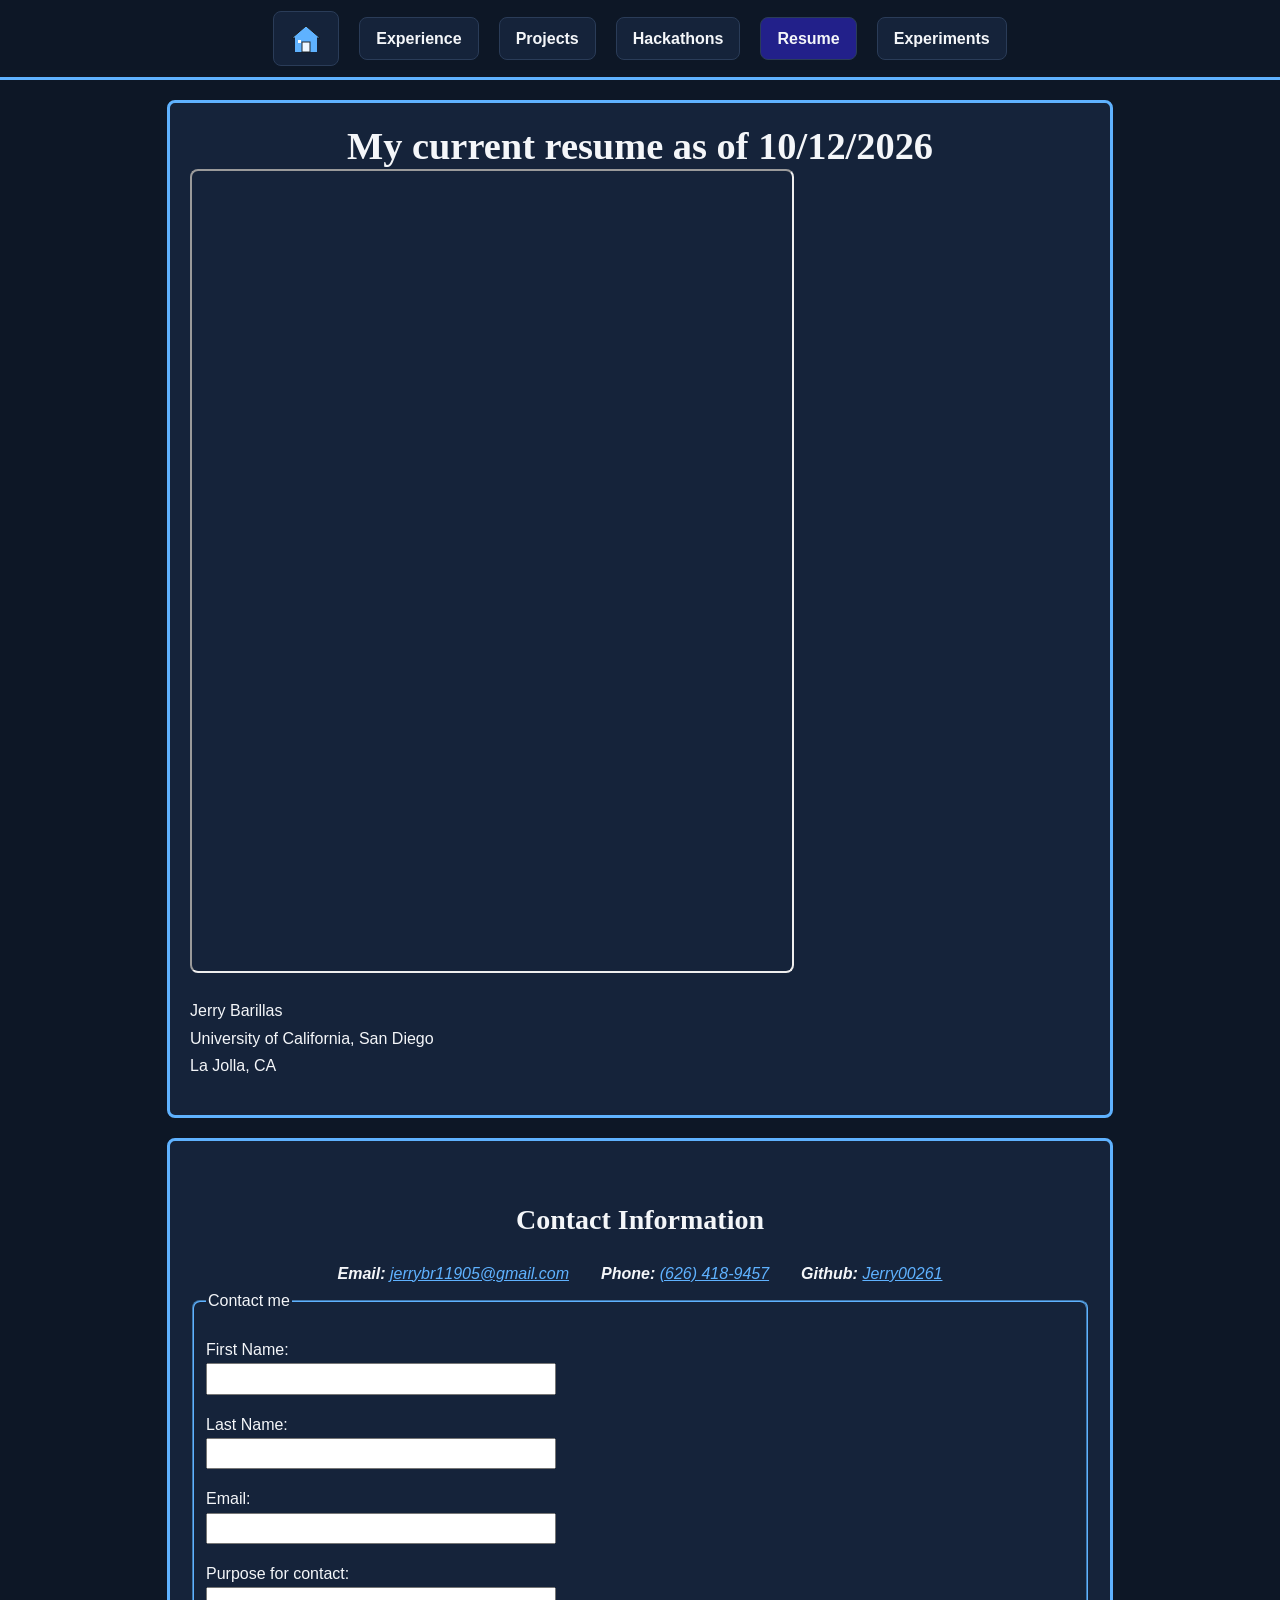
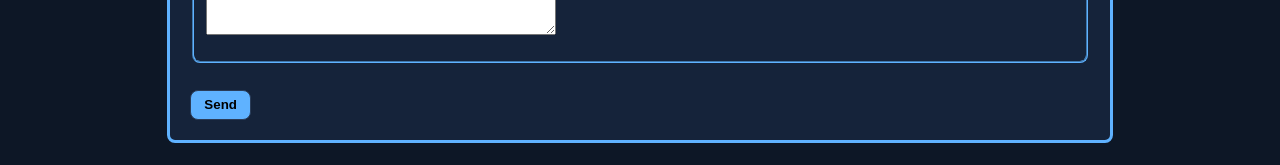
==== Current-Resume.html @ 763213d9 "Updated to curr portfolio" ====
<!DOCTYPE html>
<html lang="en">
<head>
    <meta charset="UTF-8">
    <meta name="viewport" content="width=device-width, initial-scale=1.0">
    <title>Official Resume - Jerry Barillas</title>

    <link rel="stylesheet" href="portfolio.css">
</head>
<body>

     <header>
        <nav>
            <ul>
                <li>
                    <a href="index.html">
                        <svg viewBox="0 0 32 32" width="32" height="32" fill="#1A1A1A" role="img"
                                aria-labelledby="homeTitle">
                                <title id="homeTitle">Home</title>
                                <polygon points="16, 3 2, 15 30, 15" stroke="#1A1A1A" stroke-width="1"/>
                                <rect x="5" y="14" width="22" height="15"/>
                                <rect x="12" y="19" width="8" height="10" fill="white" stroke="#1A1A1A" opacity="0.9"/>
                                <rect x="8" y="17" width="3" height="3" fill="white"/>
                        </svg>
                    </a>
                </li>
                <li>
                    <a href="Experience.html">Experience</a>
                </li>
                <li>
                    <a href="Projects.html">Projects</a>
                </li>
                <li>
                    <a href="Hackathons.html">Hackathons</a>
                </li>
                <li>
                    <a href="Current-Resume.html" aria-current="page">Resume</a>
                </li>
                <li>
                    <a href="experiments.html">Experiments</a>
                </li>
            </ul>
        </nav>        
    </header>

    <main>
        <h1>My current resume as of 10/12/2026</h1>

        <iframe src="sources/Official_Resume.pdf" title="Jerry Barillas Official Resume" 
                width="600" height="800">
        </iframe>

        <p>
            Jerry Barillas<br>
            University of California, San Diego<br>
            La Jolla, CA
        </p>

    </main>

    <footer>
        <h2>Contact Information</h2>
        <address>
            <p>
                <b>Email:</b> <a href="mailto:jerrybr11905@gmail.com">jerrybr11905@gmail.com</a>
            </p>
            <p>
                <b>Phone:</b> <a href="tel:+16264189457">(626) 418-9457</a>
            </p>
            <p>
                <b>Github:</b> <a href="https://github.com/Jerry00261">Jerry00261</a>
            </p>
        </address>
        

        <form action="#" method="post">

            <fieldset>
                <legend>Contact me</legend>
                <p>
                    <label for="firstName">First Name: 
                        <input type="text" name="firstName" id="firstName">
                    </label>
                </p>

                <p>
                    <label for="lastName">Last Name:
                        <input type="text" name="lastName" id="lastName">
                    </label>
                </p>
                <p>
                    <label for="email">Email: 
                        <input type="email" name="email" id="email">
                    </label>
                </p>

                <p>
                    <label for="message">Purpose for contact:
                        <textarea id="message" name="message"></textarea>
                    </label>
                </p>
            </fieldset>

            <button type="submit">Send</button>

        </form>
    </footer>
    
</body>
</html>
---- portfolio.css ----
:root {
    --background: #0d1726;
    --border-image: #15233a;
    --border: #2a3c58;
    --text: #f4f6f9;
    --main: #5fb2ff;
    --h-color: #ffc857;
    --font: Arial, Helvetica, sans-serif;
    --heading-font: Georgia, serif;
    --width: 900px;
    --space: 1.25rem;
    --margin-none: 0em;
    --button-color: #22208a;
    --border-radius: 8px;
}

body {
    margin: var(--margin-none); 
    font-family: var(--font);
    font-size: 1rem;
    line-height: 1.7;
    color: var(--text);
    background-color: var(--background);
}

h1, h2, h3 {
    font-family: var(--heading-font);
    line-height: 1.2;
}

h1 {
    font-size: 2.4rem;
    text-align: center;
    margin: var(--margin-none);
}   

h2 {
    font-size: 1.75rem;
    margin-top: 1.5em;
}

h3 {
    font-size: 1.25rem;
}

img, video, iframe {
    max-width: 100%;
    border-radius: var(--border-radius);
    /* Maybe come back later and fix */
}

img, video {
    height: auto;
}

a {
    color: var(--main);
}

nav ul {
    display: flex;
    flex-wrap: wrap;
    align-items: center;
    justify-content: center;
    gap: var(--space);
    margin: var(--margin-none); 
    padding: 0.7em;
    list-style: none;
    border-bottom: 3px solid var(--main);
}

nav a {
    color: var(--text);
    font-weight: bold;
    text-decoration: none;
    display: flex;
    font-size: 1rem;
    line-height: 1.25;
    align-items: center;
    justify-content: center;

    /* Button */
    background-color: var(--border-image);
    border-radius: var(--border-radius);
    padding: 0.65em 1em;
    border: 1px solid var(--border);
}

nav svg {
    fill: var(--main);
}

/* Attribute selector highlights the nav link for the page currently being viewed */
nav a[aria-current="page"] {
    /*outline: 3px solid var(--h-color);*/
    background-color: var(--button-color);
}
nav a:hover {
    background-color: var(--button-color);
    border-color: var(--main);
}

nav a:focus {
    outline: none;
    box-shadow: 0 0 0 3px var(--h-color);
}

a:hover {
    /*outline: 3px solid var(--h-color);*/
    background-color: var(--button-color);
}

button:focus, input:focus, textarea:focus {
    outline: 3px solid var(--h-color);
}

main, footer {
    max-width: var(--width);
    margin: var(--space) auto;
    padding: var(--space);
    background-color: var(--border-image);
    border-radius: var(--border-radius);
    border-style: solid;
    border-color: var(--main);
}

/* Adjacent sibling combinator adds a divider line between sections */
section + section {
    border-top: 4px solid var(--border);
}

main > career-title .career-title {
    text-align: center;
    font-style: italic;
}

/* Child combinator centers and borders only images placed directly inside main */
main > img {
    display: block;
    width: 275px;
    margin: 0em auto;
    border: 3px solid var(--main);
    border-radius: var(--border-radius);
}

/* Child combinators styles links inside paragraphs of mains sections as buttns */
main > section > p > a {
    background-color: var(--border-image);
    border: 1px solid var(--border);
    border-radius: var(--border-radius);
    padding: 0.65em 1em;
    text-decoration: none;
    color: var(--text);
}

main > section > p > a:hover {
    background-color: var(--button-color);
    border-color: var(--main);
}

main > section > p > a:focus {
    outline: none;
    box-shadow: 0 0 0 3px var(--h-color);
}

dialog {
    text-align: center;
    color: var(--text);
    background-color: var(--border-image);
    border: 2px solid var(--main);
    border-radius: var(--border-radius);
    box-sizing: border-box;
    width: 900px;
    height: 650px;
    font-size: 1.25rem;
    overflow: auto;
}

dialog > header > button {
    display: block;
    margin: var(--margin-none);
}

dialog ul {
    display: inline-block;
    text-align: left;
    padding-left: 1.5rem;
}

dialog h2 {
    font-size: 2rem;
}

dialog h3 {
    font-size: 1.5rem;
}

button {
    font-weight: bold;
    justify-content: center;
    align-items: center;
    margin-top: 2em;
    padding: 0.5em 1em;
    background-color: var(--main);
    border: 1px solid var(--border);
    border-radius: var(--border-radius);
}

button:hover {
    background-color: #9bc4ea;
}

input, textarea {
    box-sizing: border-box;
    display: block;
    width: 100%;
    max-width: 350px;
    padding: 0.3em;
    font-size: 1rem;
}

fieldset {
    border-color: var(--main);
    border-radius: var(--border-radius);
}

body > footer > h2 {
    text-align: center;
}

address {
    display: flex;
    flex-wrap: wrap;
    gap: 2rem;
    align-items: center;
    justify-content: center;
}

address p {
    margin: var(--margin-none);
}


@media (max-width: 600px) {
    h1 {
        font-size: 1.75rem;
    }

    main, footer {
        margin: 0.5rem;
        padding: 1rem;
    }

    address {
        flex-direction: column;
    }
}
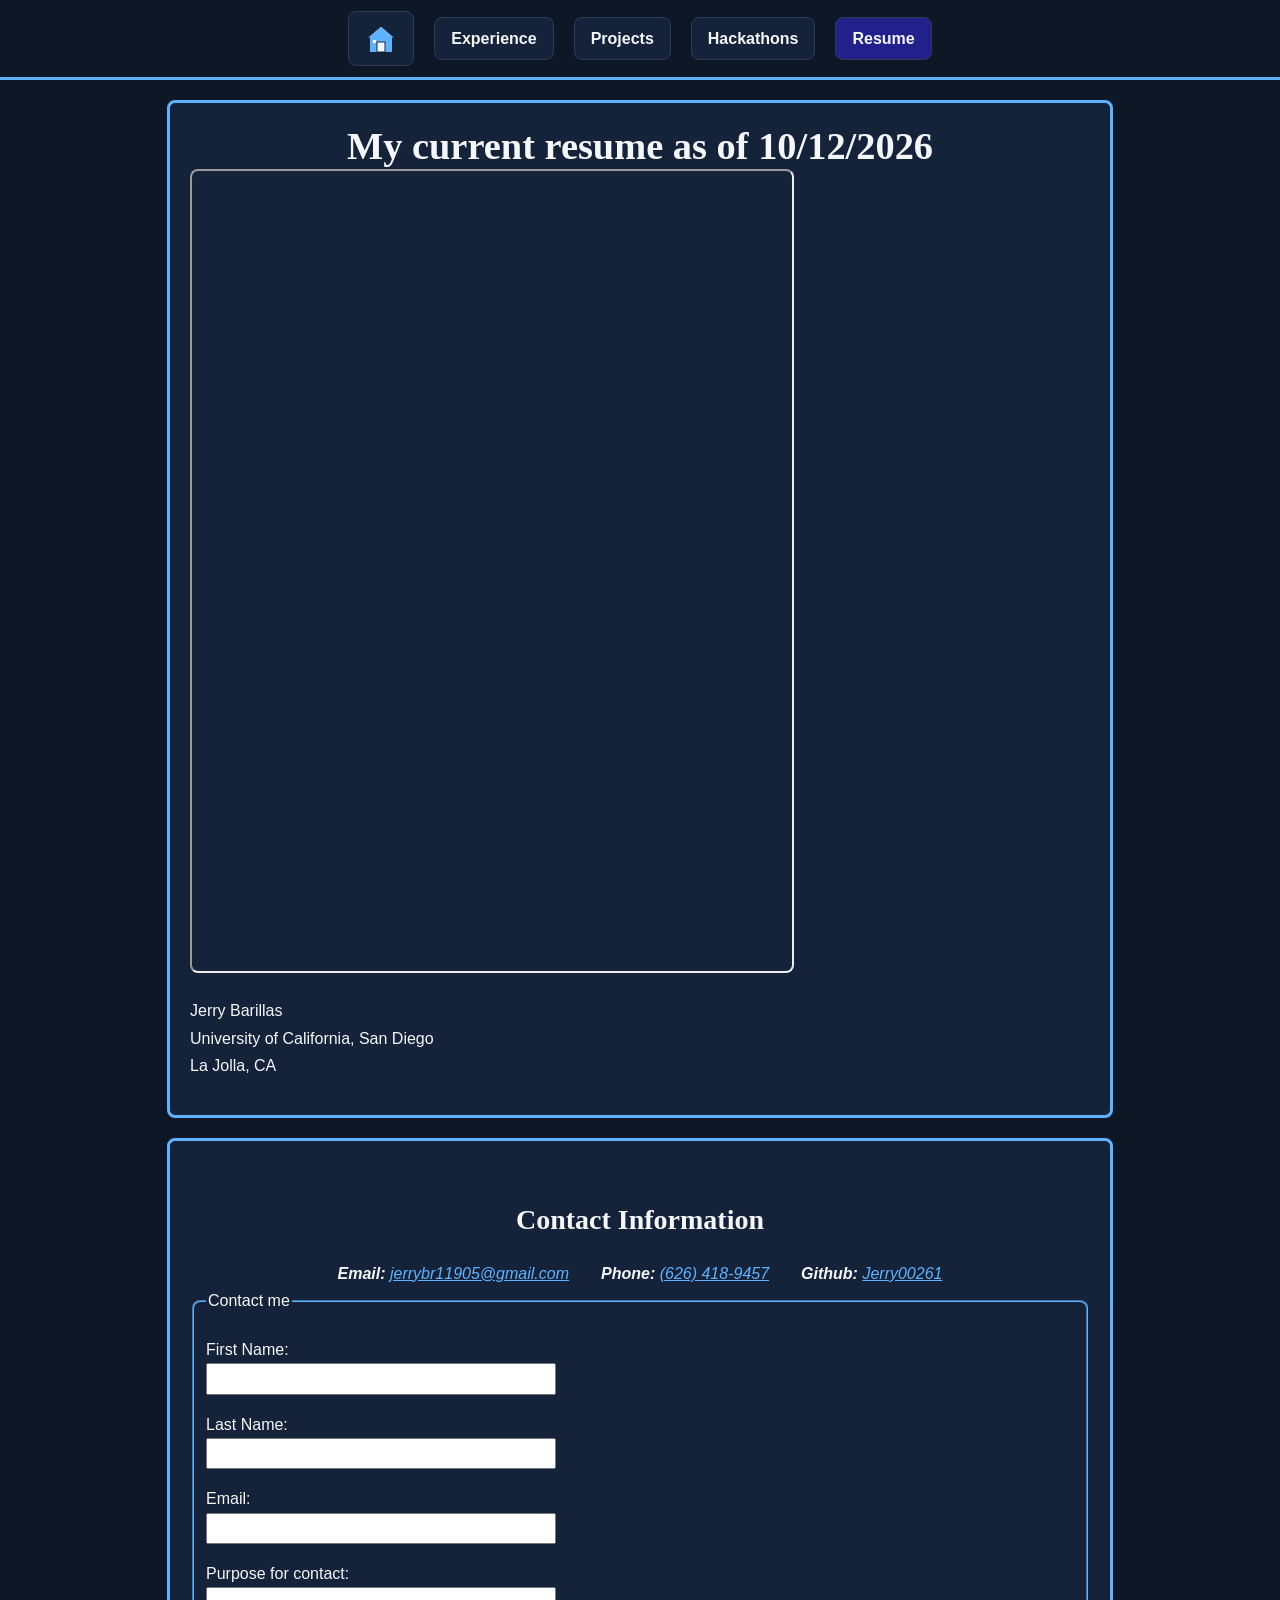
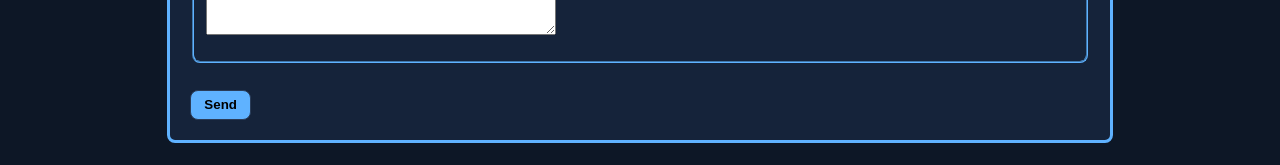
==== commit cf320a96: "Removed some stuff" ====
--- a/Current-Resume.html
+++ b/Current-Resume.html
@@ -35,9 +35,6 @@
                 </li>
                 <li>
                     <a href="Current-Resume.html" aria-current="page">Resume</a>
-                </li>
-                <li>
-                    <a href="experiments.html">Experiments</a>
                 </li>
             </ul>
         </nav>        
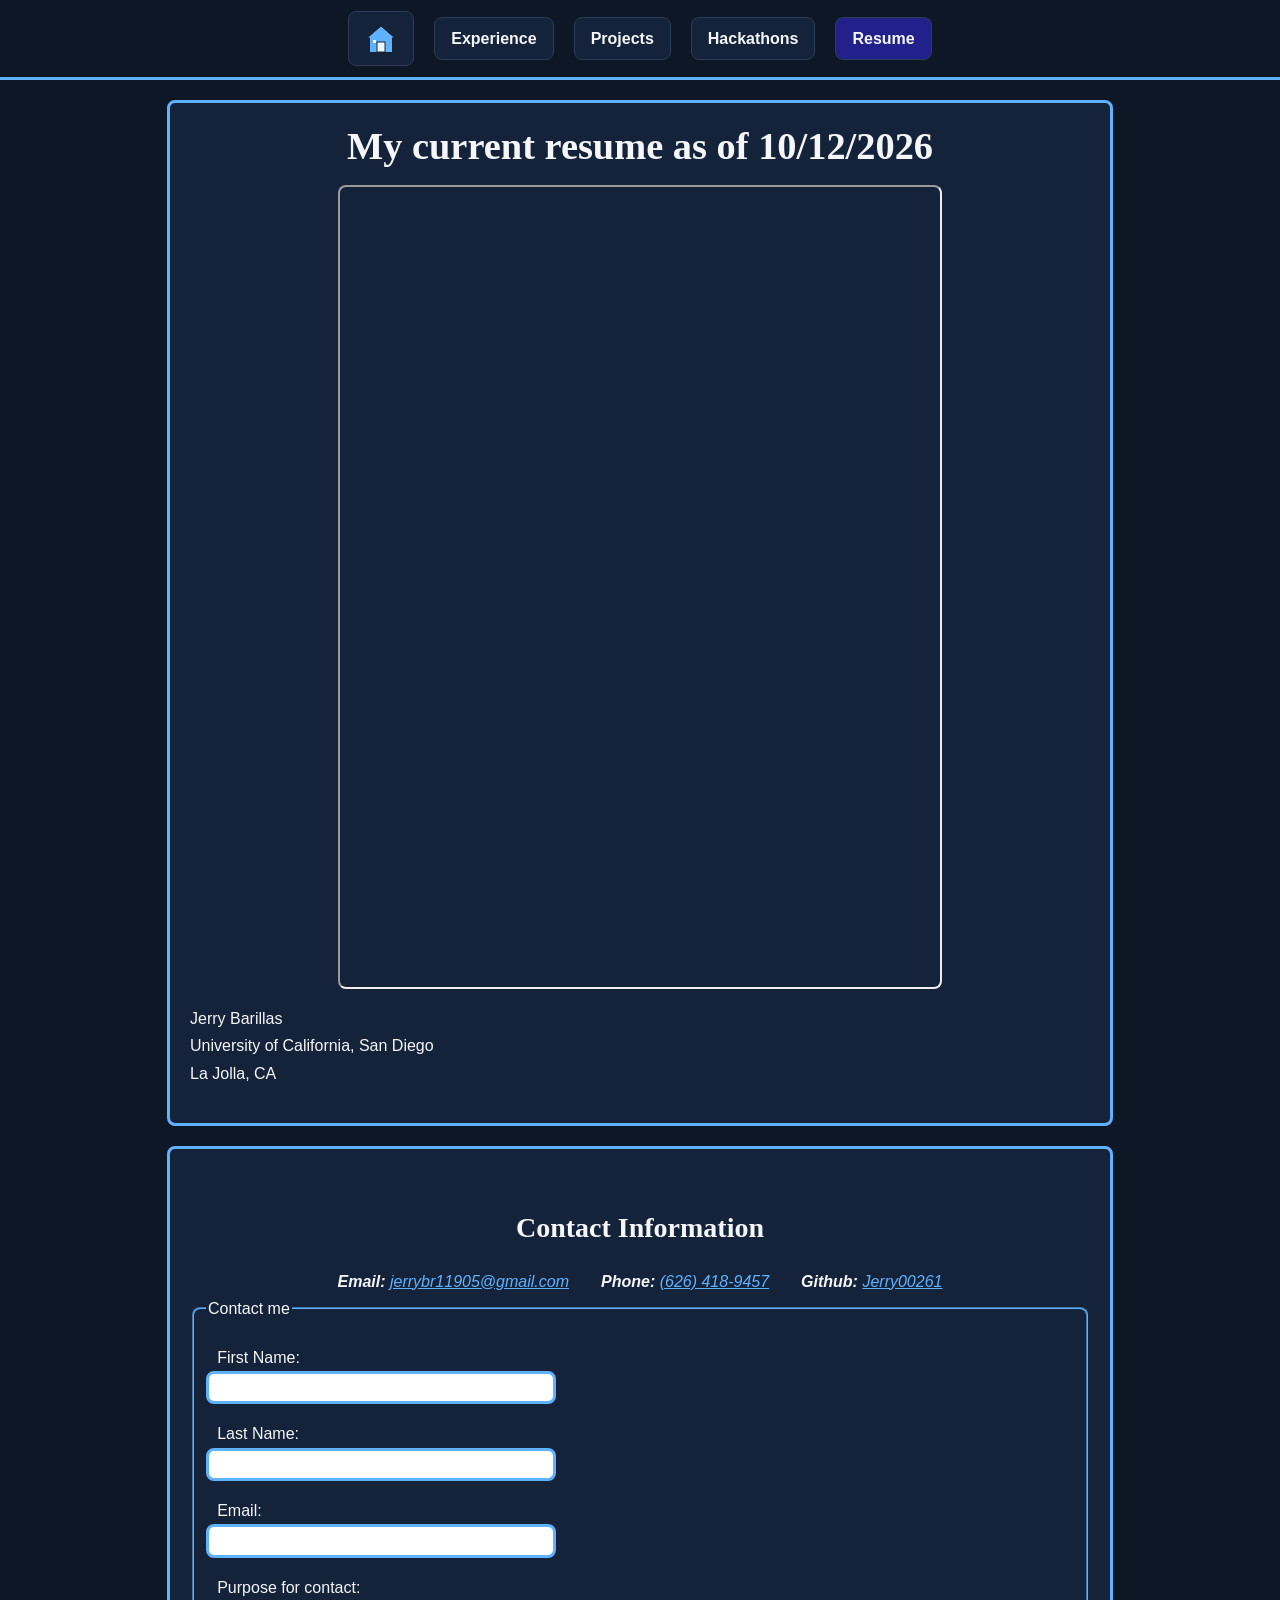
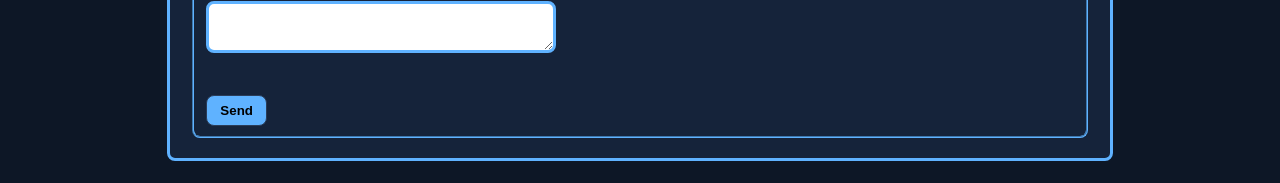
==== commit a9f99dc5: "Part 1 and 2 done!" ====
--- a/Current-Resume.html
+++ b/Current-Resume.html
@@ -75,31 +75,26 @@
             <fieldset>
                 <legend>Contact me</legend>
                 <p>
-                    <label for="firstName">First Name: 
-                        <input type="text" name="firstName" id="firstName">
-                    </label>
+                    <label for="firstName">First Name:</label>
+                    <input type="text" name="firstName" id="firstName">
                 </p>
 
                 <p>
-                    <label for="lastName">Last Name:
-                        <input type="text" name="lastName" id="lastName">
-                    </label>
+                    <label for="lastName">Last Name:</label>
+                    <input type="text" name="lastName" id="lastName">
                 </p>
                 <p>
-                    <label for="email">Email: 
-                        <input type="email" name="email" id="email">
-                    </label>
+                    <label for="email">Email:</label>
+                    <input type="email" name="email" id="email">
                 </p>
 
                 <p>
-                    <label for="message">Purpose for contact:
-                        <textarea id="message" name="message"></textarea>
-                    </label>
+                    <label for="message">Purpose for contact:</label>
+                    <textarea id="message" name="message"></textarea>
                 </p>
+
+                <button type="submit">Send</button>
             </fieldset>
-
-            <button type="submit">Send</button>
-
         </form>
     </footer>
     
--- a/portfolio.css
+++ b/portfolio.css
@@ -43,13 +43,19 @@
     font-size: 1.25rem;
 }
 
-img, video, iframe {
+img, iframe {
     max-width: 100%;
     border-radius: var(--border-radius);
     /* Maybe come back later and fix */
 }
 
-img, video {
+iframe {
+    display: block;
+    margin: auto;
+    margin-top: 1em;
+}
+
+img {
     height: auto;
 }
 
@@ -110,9 +116,9 @@
     background-color: var(--button-color);
 }
 
-button:focus, input:focus, textarea:focus {
+button:focus {
     outline: 3px solid var(--h-color);
-}
+} 
 
 main, footer {
     max-width: var(--width);
@@ -120,8 +126,7 @@
     padding: var(--space);
     background-color: var(--border-image);
     border-radius: var(--border-radius);
-    border-style: solid;
-    border-color: var(--main);
+    border: 3px solid var(--main);
 }
 
 /* Adjacent sibling combinator adds a divider line between sections */
@@ -129,9 +134,11 @@
     border-top: 4px solid var(--border);
 }
 
-main > career-title .career-title {
+.career-title {
     text-align: center;
     font-style: italic;
+    font-size: x-large;
+    margin: 0.5em var(--margin-none) 0.5em;
 }
 
 /* Child combinator centers and borders only images placed directly inside main */
@@ -197,8 +204,6 @@
 
 button {
     font-weight: bold;
-    justify-content: center;
-    align-items: center;
     margin-top: 2em;
     padding: 0.5em 1em;
     background-color: var(--main);
@@ -212,11 +217,13 @@
 
 input, textarea {
     box-sizing: border-box;
-    display: block;
+    display: block; 
     width: 100%;
     max-width: 350px;
-    padding: 0.3em;
+    padding: 0.3em; 
     font-size: 1rem;
+    border: 3px solid var(--main);
+    border-radius: var(--border-radius);
 }
 
 fieldset {
@@ -240,6 +247,37 @@
     margin: var(--margin-none);
 }
 
+/* ------------- Assignment 4 ----------------- */
+
+input:required, textarea:required{
+    border-color: var(--main);
+    margin-left: 0.7em;
+}
+
+label {
+    margin-left: 0.7em;
+}
+
+input:user-valid, textarea:user-valid {
+    border: 3px solid green;
+}
+
+input:user-invalid, textarea:user-invalid {
+    border: 3px solid red;
+}
+
+input:focus, textarea:focus {
+    border-color: var(--h-color);
+    outline: none;
+}
+
+body > form button {
+    margin-left: 0.7em;
+    margin-top: 0;
+}
+
+/* ---------------------------------------------- */
+
 
 @media (max-width: 600px) {
     h1 {
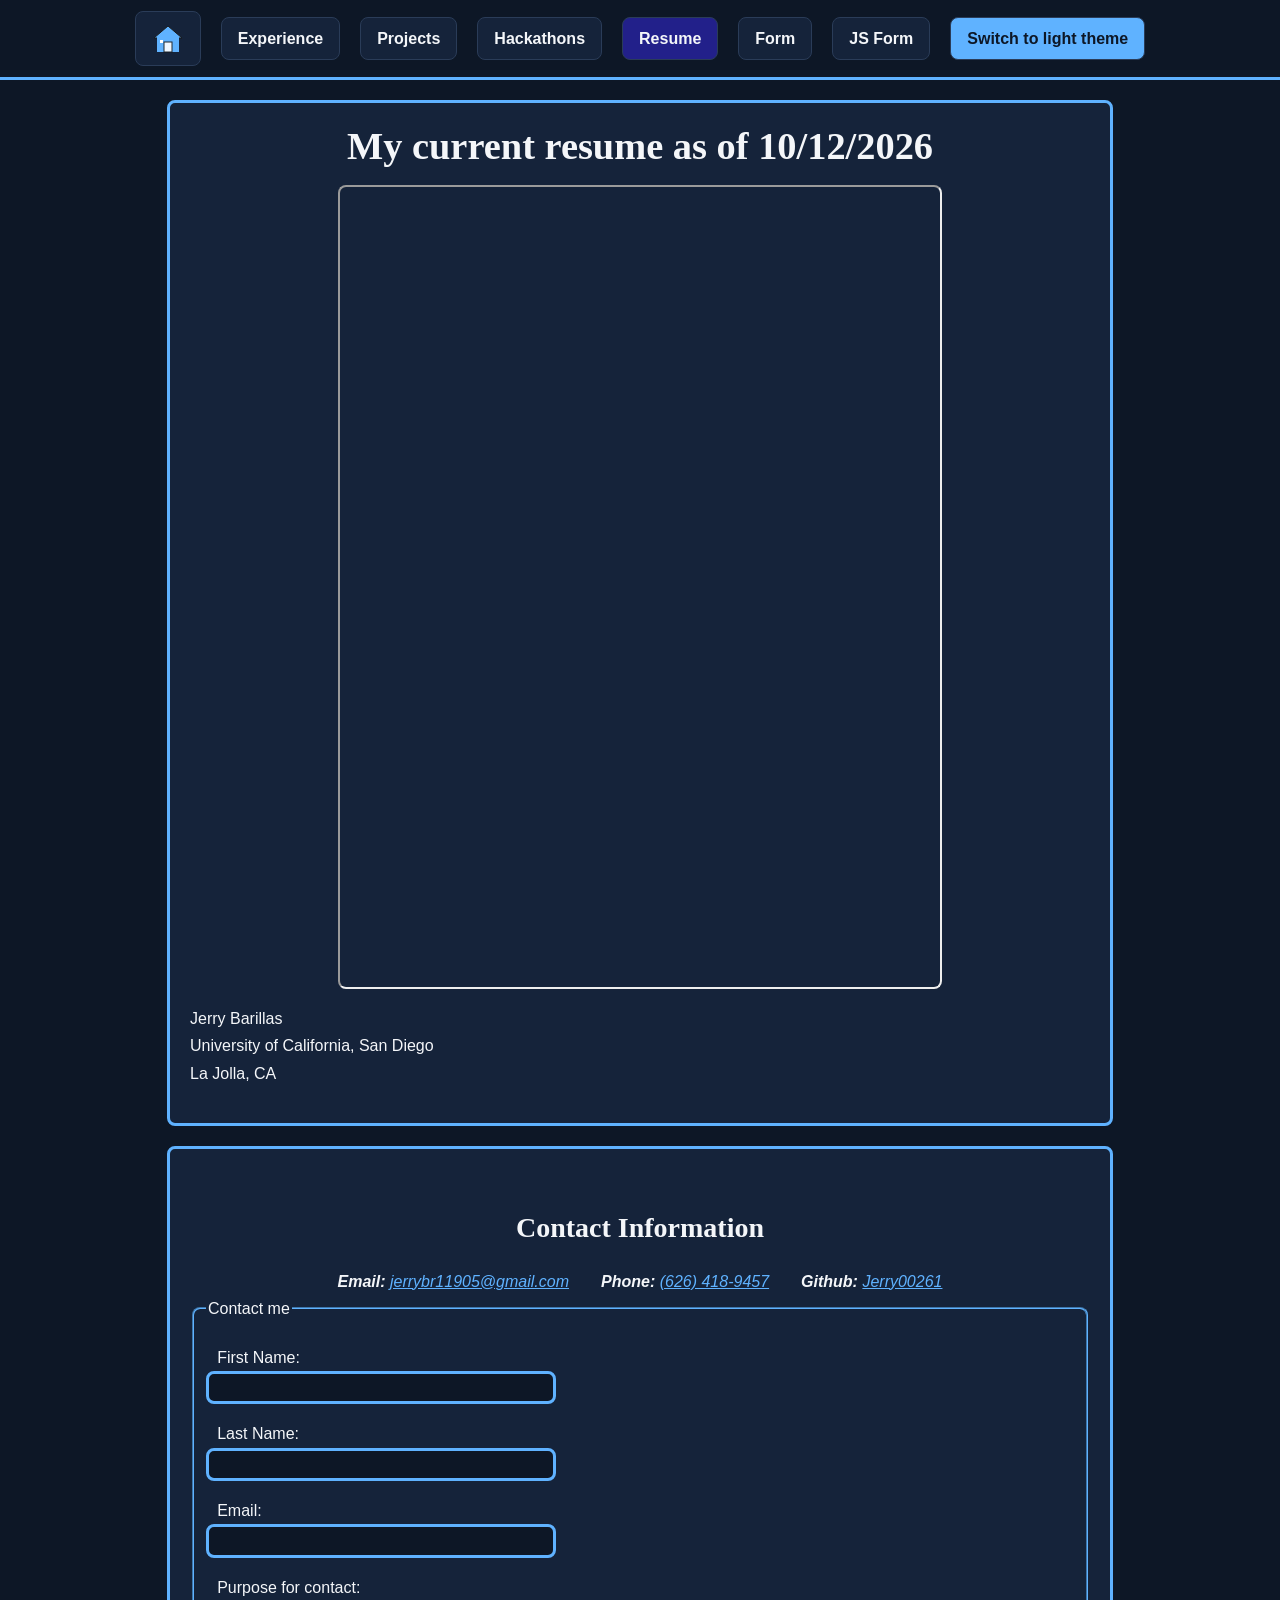
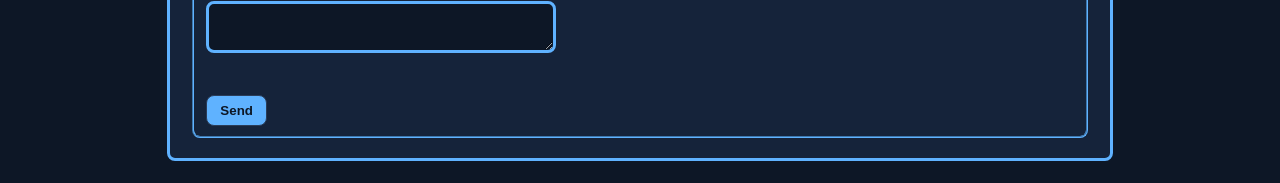
==== commit 16ffc775: "Theme" ====
--- a/Current-Resume.html
+++ b/Current-Resume.html
@@ -6,6 +6,7 @@
     <title>Official Resume - Jerry Barillas</title>
 
     <link rel="stylesheet" href="portfolio.css">
+    <script src="theme.js"></script>
 </head>
 <body>
 
@@ -35,6 +36,15 @@
                 </li>
                 <li>
                     <a href="Current-Resume.html" aria-current="page">Resume</a>
+                </li>
+                <li>
+                    <a href="form-no-js.html">Form</a>
+                </li>
+                <li>
+                    <a href="form-with-js.html">JS Form</a>
+                </li>
+                <li id="theme-control" hidden>
+                    <button type="button" id="theme-toggle">Switch to light theme</button>
                 </li>
             </ul>
         </nav>        
--- a/portfolio.css
+++ b/portfolio.css
@@ -12,6 +12,31 @@
     --margin-none: 0em;
     --button-color: #22208a;
     --border-radius: 8px;
+
+    --button-text: #0d1726;          
+    --button-hover: #9bc4ea;         
+    --input-bg: #0d1726;             
+    --input-text: #f4f6f9;           
+    --valid: #3ecf6e;                
+    --invalid: #ff6b6b;              
+    --error: #ff8080;                
+}
+
+:root[data-theme="light"] {
+    --background: #eef2f7;
+    --border-image: #ffffff;
+    --border: #b8c4d6;
+    --text: #1a1a1a;
+    --main: #0b5cad;
+    --h-color: #b35c00;
+    --button-color: #d6e6ff;
+    --button-text: #ffffff;
+    --button-hover: #084a8c;
+    --input-bg: #ffffff;
+    --input-text: #1a1a1a;
+    --valid: #1e7b34;
+    --invalid: #b00020;
+    --error: #b00020;
 }
 
 body {
@@ -209,10 +234,12 @@
     background-color: var(--main);
     border: 1px solid var(--border);
     border-radius: var(--border-radius);
+
+    color: var(--button-text);
 }
 
 button:hover {
-    background-color: #9bc4ea;
+    background-color: var(--button-hover);
 }
 
 input, textarea {
@@ -224,6 +251,9 @@
     font-size: 1rem;
     border: 3px solid var(--main);
     border-radius: var(--border-radius);
+
+    color: var(--input-text);
+    background-color: var(--input-bg);
 }
 
 fieldset {
@@ -259,11 +289,11 @@
 }
 
 input:user-valid, textarea:user-valid {
-    border: 3px solid green;
+    border: 3px solid var(--valid);
 }
 
 input:user-invalid, textarea:user-invalid {
-    border: 3px solid red;
+    border: 3px solid var(--invalid);
 }
 
 input:focus, textarea:focus {
@@ -274,6 +304,45 @@
 body > form button {
     margin-left: 0.7em;
     margin-top: 0;
+}
+
+#comments-info {
+    display: block;
+    margin: 0.5em 0 1em 0.7em;
+}
+
+#comments-info[hidden] {
+    display: none;
+}
+
+#comments-info.near-limit {
+    color: var(--h-color);
+    font-weight: bold;
+}
+
+#comments-info.at-limit {
+    color: var(--error);
+    font-weight: bold;
+}
+
+#error-title {
+    font-size: 1.25rem;
+    margin: 1em 0 0.25em 0.7em;
+}
+
+#error-area ul {
+    margin: 0 0 1em 0.7em;
+}
+
+#error-area li {
+    color: var(--error);
+}
+
+#theme-toggle {
+    margin-top: 0;
+    font-size: 1rem;
+    line-height: 1.25;
+    padding: 0.65em 1em;
 }
 
 /* ---------------------------------------------- */
